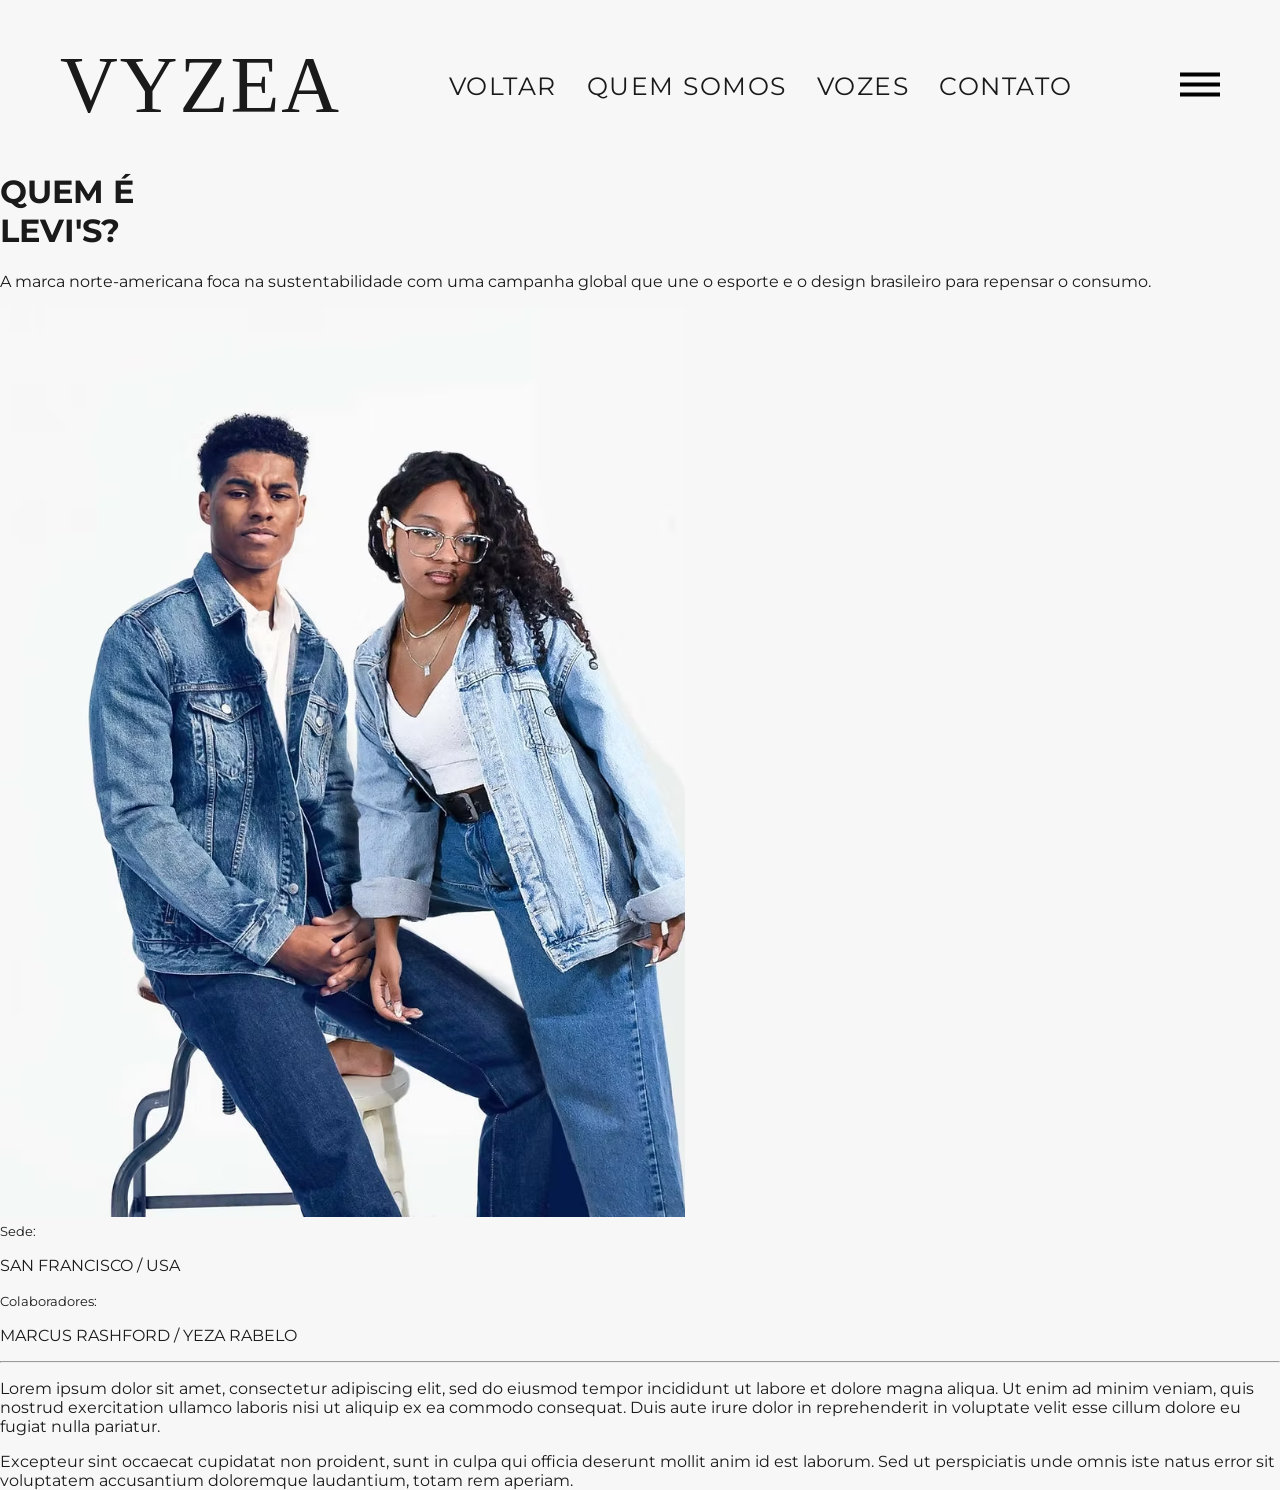
==== materia-levis.html @ aeb4126a "Create materia-levis.html" ====
<!DOCTYPE html>
<html lang="pt-br">
<head>
    <meta charset="UTF-8">
    <meta name="viewport" content="width=device-width, initial-scale=1.0">
    <title>VYZEA · Levi's Sustentabilidade</title>
    <link rel="preconnect" href="https://fonts.googleapis.com">
    <link rel="preconnect" href="https://fonts.gstatic.com" crossorigin>
    <link href="https://fonts.googleapis.com/css2?family=Cormorant+Garamond:wght@400;700&family=Montserrat:wght@300;600;800&display=swap" rel="stylesheet">
    <link rel="stylesheet" href="style.css"> <link rel="stylesheet" href="materia.css"> </head>
<body>

    <header class="site-header">
        <div class="header-inner">
            <p class="brand">VYZEA</p>
            <nav class="nav-links">
                <a href="index.html">VOLTAR</a>
                <a href="#">QUEM SOMOS</a>
                <a href="#">VOZES</a>
                <a href="#">CONTATO</a>
            </nav>
            <button class="menu-icon">
                <svg width="40" height="25" viewBox="0 0 20 12" fill="none"><rect width="20" height="2" fill="black"/><rect y="5" width="20" height="2" fill="black"/><rect y="10" width="20" height="2" fill="black"/></svg>
            </button>
        </div>
    </header>

    <main class="article-container">
        <header class="article-header">
            <div class="title-group">
                <h1 class="article-main-title"><span class="outline-text">QUEM É</span> <br> LEVI'S?</h1>
            </div>
            <div class="intro-text">
                <p>A marca norte-americana foca na sustentabilidade com uma campanha global que une o esporte e o design brasileiro para repensar o consumo.</p>
            </div>
        </header>

        <section class="article-hero">
            <div class="hero-crop">
                <img src="capa.png" alt="Detalhe da Campanha">
            </div>
        </section>

        <section class="article-meta">
            <div class="meta-item">
                <small>Sede:</small>
                <p>SAN FRANCISCO / USA</p>
            </div>
            <div class="meta-item">
                <small>Colaboradores:</small>
                <p>MARCUS RASHFORD / YEZA RABELO</p>
            </div>
            <div class="social-icons-placeholder">
                <div class="circle"></div> <div class="circle"></div>
            </div>
        </section>

        <hr class="divider">

        <section class="article-body">
            <p class="body-copy">
                Lorem ipsum dolor sit amet, consectetur adipiscing elit, sed do eiusmod tempor incididunt ut labore et dolore magna aliqua. Ut enim ad minim veniam, quis nostrud exercitation ullamco laboris nisi ut aliquip ex ea commodo consequat. Duis aute irure dolor in reprehenderit in voluptate velit esse cillum dolore eu fugiat nulla pariatur.
            </p>
            <p class="body-copy bold">
                Excepteur sint occaecat cupidatat non proident, sunt in culpa qui officia deserunt mollit anim id est laborum. Sed ut perspiciatis unde omnis iste natus error sit voluptatem accusantium doloremque laudantium, totam rem aperiam.
            </p>
            </section>
    </main>

</body>
</html>
---- style.css ----
/* --- Estilos Globais e Reset --- */
body, html {
    margin: 0;
    padding: 0;
    height: 100%;
    /* O fundo cinza claro externo */
    background-color: #f7f7f7;
    font-family: 'Montserrat', sans-serif;
    color: #1a1a1a;
    -webkit-font-smoothing: antialiased;
}

/* O container branco que moldura o conteúdo (semelhante ao papel na imagem) */
.site-container {
    background-color: #ffffff;
    max-width: 1300px;
    margin: 50px auto;
    min-height: calc(100vh - 100px);
    display: flex;
    flex-direction: column;
    box-shadow: 0 10px 40px rgba(0,0,0,0.05); /* Sombra suave para flutuar */
}

/* --- Cabeçalho Editorial --- */
.site-header {
    padding: 40px 60px 20px;
}

.header-inner {
    display: flex;
    justify-content: space-between;
    align-items: center;
}

.brand {
    font-family: 'GFS Didot', serif;
    font-weight: 500;
    font-size: 80px;
    letter-spacing: 2px;
    text-transform: uppercase;
    margin: 0;
}

.nav-links {
    display: flex;
    gap: 30px;
}

.nav-links a {
    text-decoration: none;
    color: #1a1a1a;
    font-size: 25px;
    letter-spacing: 1.5px;
    font-weight: 400;
    text-transform: uppercase;
    transition: color 0.3s;
}

.nav-links a:hover {
    color: #888;
}

.menu-icon {
    background: none;
    border: none;
    cursor: pointer;
    padding: 0;
}

/* --- Layout Principal --- */
.editorial-content {
    display: grid;
    grid-template-columns: 1fr 1fr; /* Duas colunas iguais */
    gap: 0;
    padding: 0 60px 60px;
    align-items: start;
}

/* --- Coluna da Esquerda (Imagens) --- */
.visual-column {
    position: relative;
    padding-right: 40px; /* Afastamento da coluna de texto */
}

.hero-image-container {
    overflow: hidden;
    position: relative;
    padding-bottom: 110%; /* Cria uma proporção de imagem alta */
}

.hero-image {
    position: absolute;
    width: 100%;
    height: 100%;
    object-fit: cover;
    object-position: top; /* Foca no rosto/topo se necessário */
}

/* Controles visuais (linha e thumbnails) */
.visual-controls {
    margin-top: 30px;
    display: flex;
    flex-direction: column;
    align-items: center;
}

.visual-line {
    width: 30px;
    height: 1px;
    background-color: #888;
    margin-bottom: 30px;
}

.thumbnails {
    display: flex;
    gap: 15px;
}

.thumbnails img {
    width: 108px;
    height: 108px;
    object-fit: cover;
    border: 1px solid #eee;
    padding: 5px;
    cursor: pointer;
    transition: all 0.3s;
}

.thumbnails img:hover {
    border-color: #ccc;
    transform: translateY(-3px);
}

/* --- Coluna da Direita (Tipografia Avançada) --- */
.text-column {
    padding-left: 40px; /* Afastamento da coluna de imagens */
}

/* Tipografia avançada para imitar o estilo serifado com ligaturas */
.editorial-titles {
    margin-top: 60px;
    margin-bottom: 40px;
}

.editorial-titles h2 {
    font-family: 'Cormorant Garamond', serif;
    font-size: 4.2rem;
    font-weight: 500;
    line-height: 1.1;
    margin: 0;
    position: relative;
}

/* Recria o efeito de alinhamento e ligaturas */
.first-part, .second-part, .third-part, .fourth-part {
    display: inline-block;
}

.first-part { margin-right: 15px; }
.second-part { font-style: italic; font-weight: 400; }
.third-part { display: block; margin-top: 10px; }
.fourth-part { display: block; margin-left: -5px; }

/* Adiciona o ponto sutil na letra 's' se possível (técnica avançada de fonte) */
.fourth-part {
    font-feature-settings: "liga" 1, "dlig" 1; /* Ativa ligaturas discricionárias */
}

/* Bloco vertical de detalhe */
.featured-detail {
    margin-bottom: 50px;
    position: relative;
    max-width: 200px; /* Controla o tamanho da foto vertical */
}

.featured-detail img {
    width: 100%;
    border: 1px solid #f7f7f7;
}

/* Texto de Corpo Editorial */
.editorial-text-content {
    max-width: 400px;
    margin-top: 40px;
}

.body-text {
    font-family: 'GFS Didot', sans-serif;
    font-size: 12px;
    letter-spacing: 1.1px;

    /* Faz a imagem principal ter uma transição suave */
#main-img {
    transition: opacity 0.3s ease-in-out;
}

/* Estilo para as miniaturas */
.thumbnails img {
    cursor: pointer; /* Transforma o mouse em "mãozinha" */
    transition: transform 0.2s, filter 0.2s;
    filter: grayscale(30%); /* Elas ficam levemente cinzas */
}

.thumbnails img:hover {
    transform: scale(1.05); /* Aumentam levemente ao passar o mouse */
    filter: grayscale(0%); /* Ganham cor total no foco */
}
    font-weight: 400;
    color: #555;
    line-height: 1.8;
}
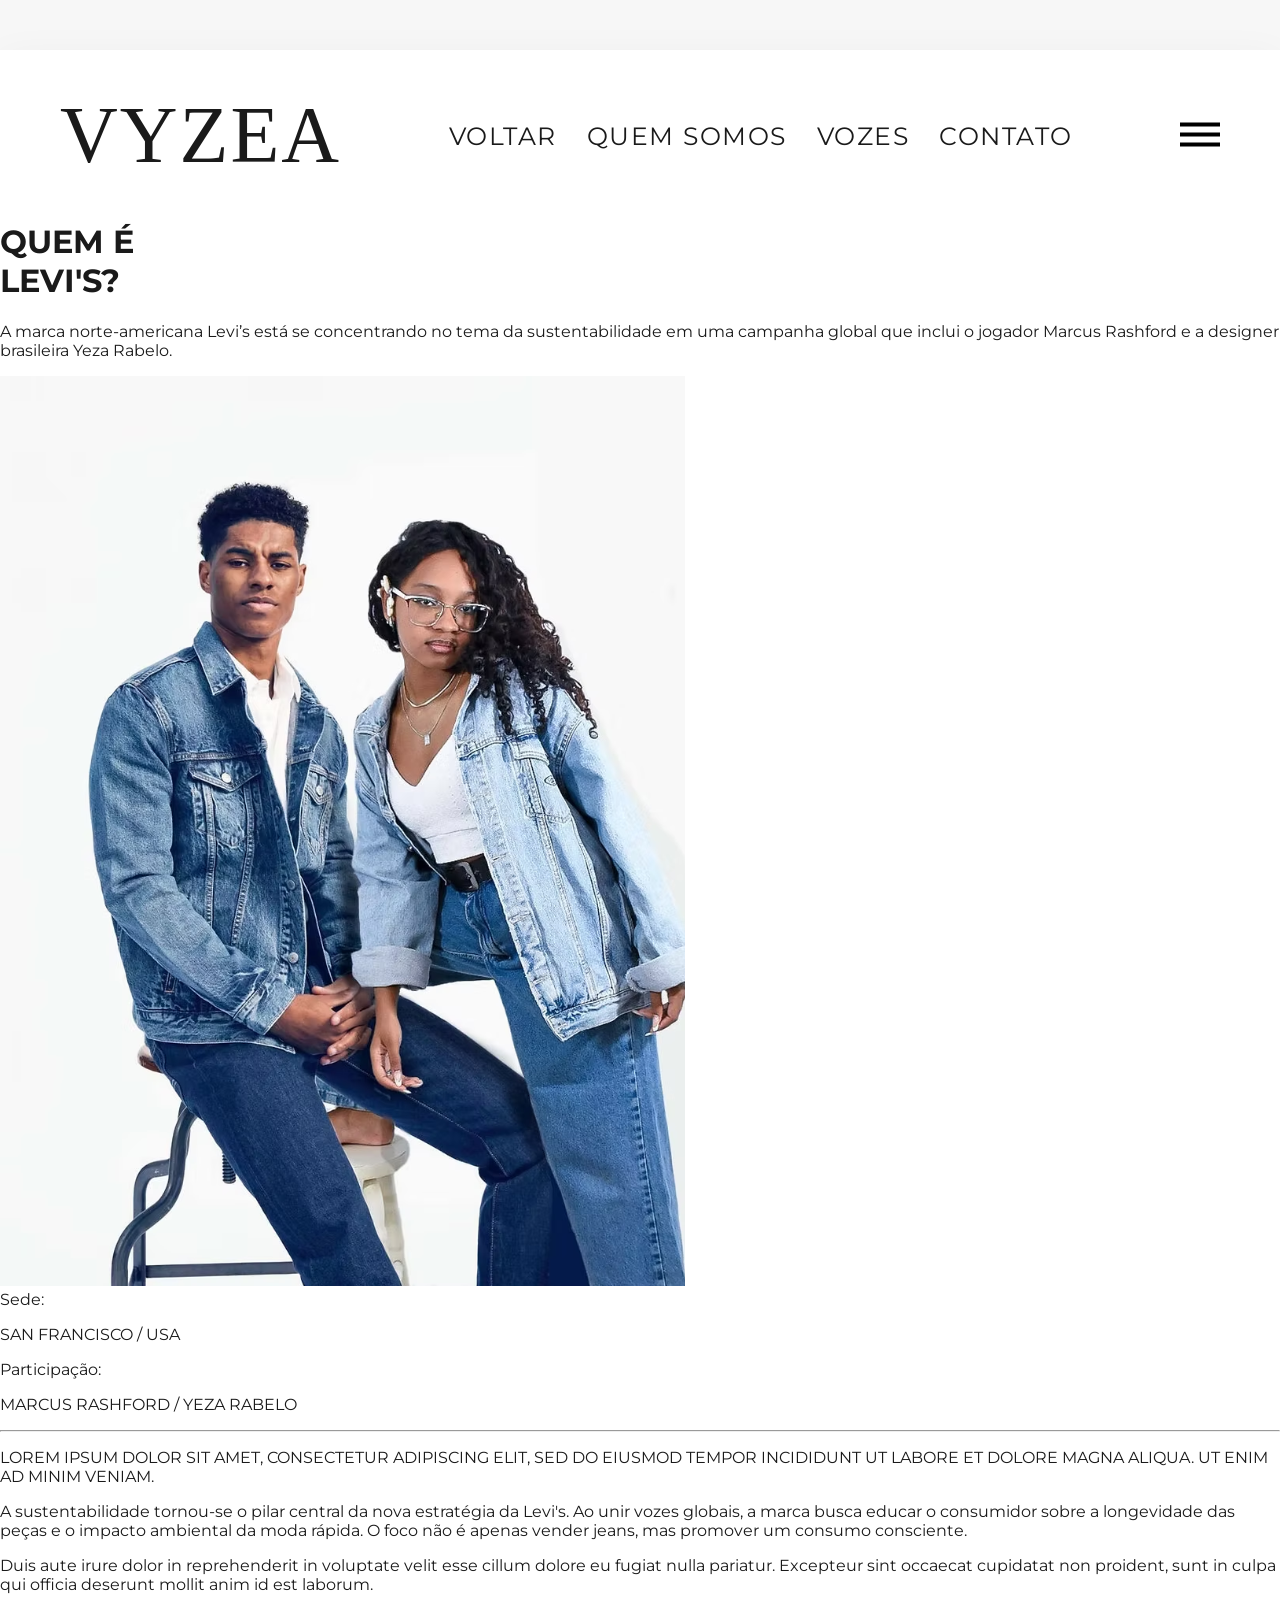
==== commit 1ef5bc14: "Update materia-levis.html" ====
--- a/materia-levis.html
+++ b/materia-levis.html
@@ -4,68 +4,79 @@
     <meta charset="UTF-8">
     <meta name="viewport" content="width=device-width, initial-scale=1.0">
     <title>VYZEA · Levi's Sustentabilidade</title>
+    
     <link rel="preconnect" href="https://fonts.googleapis.com">
     <link rel="preconnect" href="https://fonts.gstatic.com" crossorigin>
-    <link href="https://fonts.googleapis.com/css2?family=Cormorant+Garamond:wght@400;700&family=Montserrat:wght@300;600;800&display=swap" rel="stylesheet">
-    <link rel="stylesheet" href="style.css"> <link rel="stylesheet" href="materia.css"> </head>
+    <link href="https://fonts.googleapis.com/css2?family=Cormorant+Garamond:wght@400;500;700&family=Montserrat:wght@300;400;500;700;800&display=swap" rel="stylesheet">
+    
+    <link rel="stylesheet" href="style.css"> <link rel="stylesheet" href="interna.css"> </head>
 <body>
 
-    <header class="site-header">
-        <div class="header-inner">
-            <p class="brand">VYZEA</p>
-            <nav class="nav-links">
-                <a href="index.html">VOLTAR</a>
-                <a href="#">QUEM SOMOS</a>
-                <a href="#">VOZES</a>
-                <a href="#">CONTATO</a>
-            </nav>
-            <button class="menu-icon">
-                <svg width="40" height="25" viewBox="0 0 20 12" fill="none"><rect width="20" height="2" fill="black"/><rect y="5" width="20" height="2" fill="black"/><rect y="10" width="20" height="2" fill="black"/></svg>
-            </button>
-        </div>
-    </header>
-
-    <main class="article-container">
-        <header class="article-header">
-            <div class="title-group">
-                <h1 class="article-main-title"><span class="outline-text">QUEM É</span> <br> LEVI'S?</h1>
-            </div>
-            <div class="intro-text">
-                <p>A marca norte-americana foca na sustentabilidade com uma campanha global que une o esporte e o design brasileiro para repensar o consumo.</p>
+    <div class="site-container">
+        <header class="site-header">
+            <div class="header-inner">
+                <p class="brand">VYZEA</p>
+                <nav class="nav-links">
+                    <a href="index.html">VOLTAR</a> <a href="#">QUEM SOMOS</a>
+                    <a href="#">VOZES</a>
+                    <a href="#">CONTATO</a>
+                </nav>
+                <button class="menu-icon">
+                    <svg width="40" height="25" viewBox="0 0 20 12" fill="none"><rect width="20" height="2" fill="black"/><rect y="5" width="20" height="2" fill="black"/><rect y="10" width="20" height="2" fill="black"/></svg>
+                </button>
             </div>
         </header>
 
-        <section class="article-hero">
-            <div class="hero-crop">
-                <img src="capa.png" alt="Detalhe da Campanha">
-            </div>
-        </section>
+        <main class="article-layout">
+            
+            <header class="article-top">
+                <div class="title-wrapper">
+                    <h1 class="main-title">
+                        <span class="pill-text">QUEM É</span> <br> 
+                        LEVI'S?
+                    </h1>
+                </div>
+                <div class="summary-text">
+                    <p>A marca norte-americana Levi’s está se concentrando no tema da sustentabilidade em uma campanha global que inclui o jogador Marcus Rashford e a designer brasileira Yeza Rabelo.</p>
+                </div>
+            </header>
 
-        <section class="article-meta">
-            <div class="meta-item">
-                <small>Sede:</small>
-                <p>SAN FRANCISCO / USA</p>
-            </div>
-            <div class="meta-item">
-                <small>Colaboradores:</small>
-                <p>MARCUS RASHFORD / YEZA RABELO</p>
-            </div>
-            <div class="social-icons-placeholder">
-                <div class="circle"></div> <div class="circle"></div>
-            </div>
-        </section>
+            <section class="image-showcase">
+                <div class="crop-frame">
+                    <img src="capa.png" alt="Levi's Campaign">
+                </div>
+            </section>
 
-        <hr class="divider">
+            <section class="article-info">
+                <div class="info-block">
+                    <span>Sede:</span>
+                    <p>SAN FRANCISCO / USA</p>
+                </div>
+                <div class="info-block">
+                    <span>Participação:</span>
+                    <p>MARCUS RASHFORD / YEZA RABELO</p>
+                </div>
+                <div class="icons-group">
+                    <div class="circle-btn"></div>
+                    <div class="circle-btn"></div>
+                </div>
+            </section>
 
-        <section class="article-body">
-            <p class="body-copy">
-                Lorem ipsum dolor sit amet, consectetur adipiscing elit, sed do eiusmod tempor incididunt ut labore et dolore magna aliqua. Ut enim ad minim veniam, quis nostrud exercitation ullamco laboris nisi ut aliquip ex ea commodo consequat. Duis aute irure dolor in reprehenderit in voluptate velit esse cillum dolore eu fugiat nulla pariatur.
-            </p>
-            <p class="body-copy bold">
-                Excepteur sint occaecat cupidatat non proident, sunt in culpa qui officia deserunt mollit anim id est laborum. Sed ut perspiciatis unde omnis iste natus error sit voluptatem accusantium doloremque laudantium, totam rem aperiam.
-            </p>
+            <hr class="separator">
+
+            <section class="content-body">
+                <p class="bold-paragraph">
+                    LOREM IPSUM DOLOR SIT AMET, CONSECTETUR ADIPISCING ELIT, SED DO EIUSMOD TEMPOR INCIDIDUNT UT LABORE ET DOLORE MAGNA ALIQUA. UT ENIM AD MINIM VENIAM.
+                </p>
+                <p>
+                    A sustentabilidade tornou-se o pilar central da nova estratégia da Levi's. Ao unir vozes globais, a marca busca educar o consumidor sobre a longevidade das peças e o impacto ambiental da moda rápida. O foco não é apenas vender jeans, mas promover um consumo consciente.
+                </p>
+                <p>
+                    Duis aute irure dolor in reprehenderit in voluptate velit esse cillum dolore eu fugiat nulla pariatur. Excepteur sint occaecat cupidatat non proident, sunt in culpa qui officia deserunt mollit anim id est laborum.
+                </p>
             </section>
-    </main>
+        </main>
+    </div>
 
 </body>
 </html>
